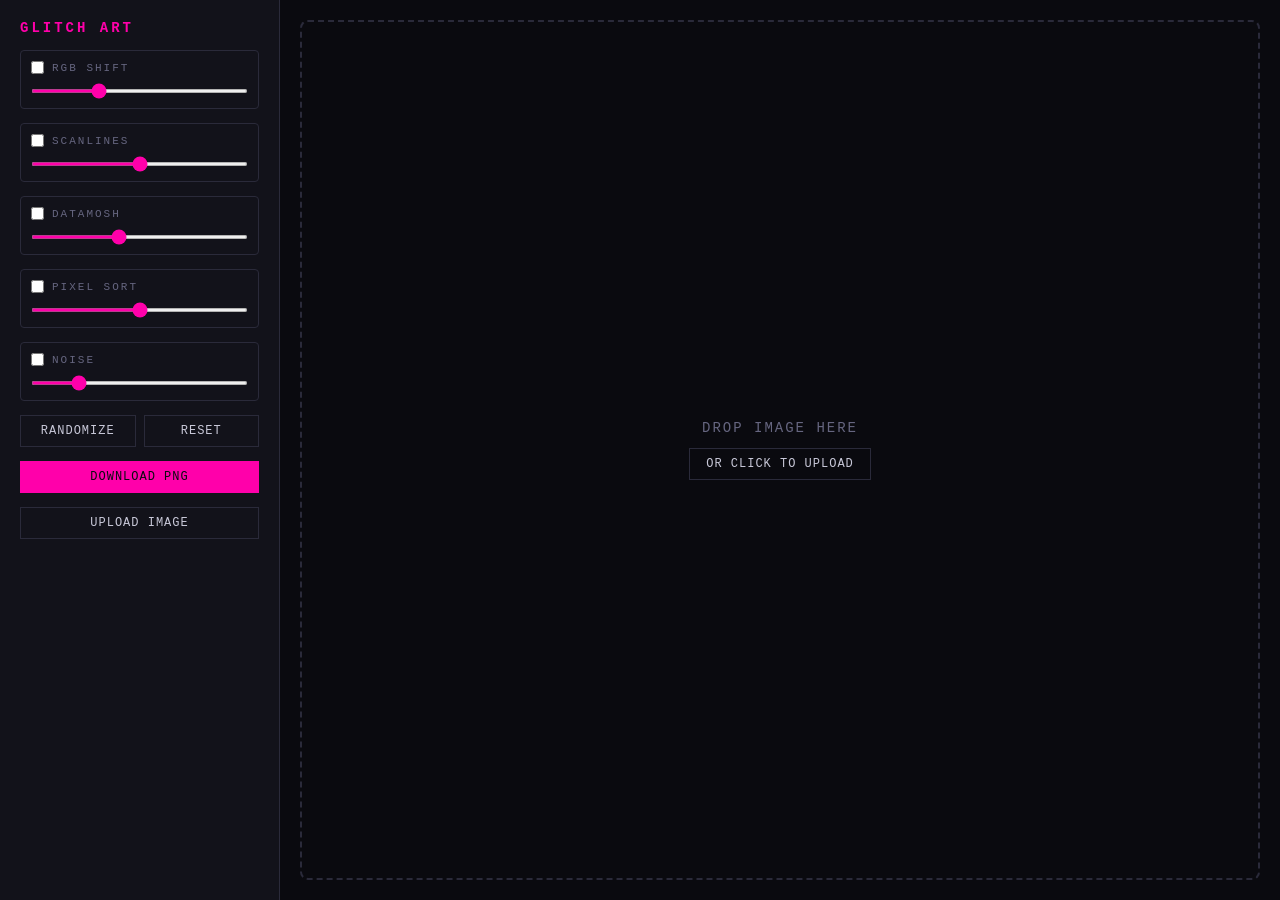
==== glitch/index.html @ 9852516b "Add 4 browser games: Synthwave Typing, Constellations, Emotional Tapestry, Glitch Art" ====
<!DOCTYPE html>
<html lang="en">
<head>
<meta charset="UTF-8">
<meta name="viewport" content="width=device-width, initial-scale=1.0">
<title>Glitch Art Generator</title>
<style>
:root {
  --bg: #0a0a0f;
  --bg2: #12121a;
  --text: #c8c8d8;
  --grey: #666680;
  --border: #2a2a3a;
  --green: #00ff88;
  --cyan: #00e5ff;
  --purple: #aa44ff;
  --red: #ff4444;
  --pink: #ff00aa;
}
* { margin: 0; padding: 0; box-sizing: border-box; }
body { background: var(--bg); color: var(--text); font-family: 'Courier New', monospace; min-height: 100vh; }
#app { display: flex; min-height: 100vh; }
#sidebar {
  width: 280px; background: var(--bg2); border-right: 1px solid var(--border);
  padding: 20px; display: flex; flex-direction: column; gap: 14px; overflow-y: auto;
}
#main {
  flex: 1; display: flex; align-items: center; justify-content: center;
  padding: 20px; position: relative;
}
h1 { font-size: 14px; letter-spacing: 3px; color: var(--pink); }
.effect-group { border: 1px solid var(--border); border-radius: 4px; padding: 10px; }
.effect-group label { font-size: 11px; color: var(--grey); letter-spacing: 2px; text-transform: uppercase; display: flex; align-items: center; gap: 8px; margin-bottom: 6px; }
.effect-group input[type="checkbox"] { accent-color: var(--pink); width: auto; }
.effect-group input[type="range"] {
  width: 100%; accent-color: var(--pink); height: 4px;
}
.btn {
  background: transparent; border: 1px solid var(--border); color: var(--text);
  font-family: 'Courier New', monospace; font-size: 12px; padding: 8px 16px;
  cursor: pointer; letter-spacing: 1px; transition: all 0.2s;
}
.btn:hover { border-color: var(--cyan); color: var(--cyan); }
.btn.primary { background: var(--pink); color: var(--bg); border-color: var(--pink); }
.btn-row { display: flex; gap: 8px; }
.btn-row .btn { flex: 1; }
#drop-zone {
  position: absolute; inset: 0; display: flex; flex-direction: column;
  align-items: center; justify-content: center; z-index: 5;
  border: 2px dashed var(--border); margin: 20px; border-radius: 8px;
  transition: all 0.2s;
}
#drop-zone.dragover { border-color: var(--pink); background: rgba(255,0,170,0.05); }
#drop-zone p { color: var(--grey); letter-spacing: 2px; font-size: 14px; margin-bottom: 12px; }
#drop-zone.hidden { display: none; }
#canvas { max-width: 100%; max-height: 100%; }
#upload-input { display: none; }
</style>
</head>
<body>
<div id="app">
  <div id="sidebar">
    <h1>GLITCH ART</h1>
    <div class="effect-group">
      <label><input type="checkbox" id="fx-rgb"> RGB SHIFT</label>
      <input type="range" id="int-rgb" min="0" max="100" value="30">
    </div>
    <div class="effect-group">
      <label><input type="checkbox" id="fx-scan"> SCANLINES</label>
      <input type="range" id="int-scan" min="0" max="100" value="50">
    </div>
    <div class="effect-group">
      <label><input type="checkbox" id="fx-mosh"> DATAMOSH</label>
      <input type="range" id="int-mosh" min="0" max="100" value="40">
    </div>
    <div class="effect-group">
      <label><input type="checkbox" id="fx-sort"> PIXEL SORT</label>
      <input type="range" id="int-sort" min="0" max="100" value="50">
    </div>
    <div class="effect-group">
      <label><input type="checkbox" id="fx-noise"> NOISE</label>
      <input type="range" id="int-noise" min="0" max="100" value="20">
    </div>
    <div class="btn-row">
      <button class="btn" id="randomize-btn">RANDOMIZE</button>
      <button class="btn" id="reset-btn">RESET</button>
    </div>
    <button class="btn primary" id="download-btn">DOWNLOAD PNG</button>
    <button class="btn" id="upload-btn">UPLOAD IMAGE</button>
    <input type="file" id="upload-input" accept="image/*">
  </div>
  <div id="main">
    <div id="drop-zone">
      <p>DROP IMAGE HERE</p>
      <button class="btn" id="drop-upload-btn">OR CLICK TO UPLOAD</button>
    </div>
    <canvas id="canvas"></canvas>
  </div>
</div>

<script>
const canvas = document.getElementById('canvas');
const ctx = canvas.getContext('2d');
const dropZone = document.getElementById('drop-zone');
const uploadInput = document.getElementById('upload-input');

let originalImage = null;
let imageData = null;

const effects = {
  rgb: { el: 'fx-rgb', int: 'int-rgb' },
  scan: { el: 'fx-scan', int: 'int-scan' },
  mosh: { el: 'fx-mosh', int: 'int-mosh' },
  sort: { el: 'fx-sort', int: 'int-sort' },
  noise: { el: 'fx-noise', int: 'int-noise' }
};

function loadImage(file) {
  const reader = new FileReader();
  reader.onload = (e) => {
    const img = new Image();
    img.onload = () => {
      originalImage = img;
      const maxW = Math.min(window.innerWidth - 320, 800);
      const maxH = window.innerHeight - 40;
      let w = img.width, h = img.height;
      if (w > maxW) { h *= maxW / w; w = maxW; }
      if (h > maxH) { w *= maxH / h; h = maxH; }
      canvas.width = w;
      canvas.height = h;
      ctx.drawImage(img, 0, 0, w, h);
      imageData = ctx.getImageData(0, 0, w, h);
      dropZone.classList.add('hidden');
    };
    img.src = e.target.result;
  };
  reader.readAsDataURL(file);
}

function applyEffects() {
  if (!originalImage) return;
  ctx.drawImage(originalImage, 0, 0, canvas.width, canvas.height);
  const src = ctx.getImageData(0, 0, canvas.width, canvas.height);

  if (document.getElementById('fx-sort').checked) pixelSort(src, parseInt(document.getElementById('int-sort').value));
  if (document.getElementById('fx-mosh').checked) datamosh(src, parseInt(document.getElementById('int-mosh').value));
  if (document.getElementById('fx-noise').checked) addNoise(src, parseInt(document.getElementById('int-noise').value));
  if (document.getElementById('fx-rgb').checked) rgbShift(src, parseInt(document.getElementById('int-rgb').value));
  if (document.getElementById('fx-scan').checked) scanlines(src, parseInt(document.getElementById('int-scan').value));

  ctx.putImageData(src, 0, 0);
}

function rgbShift(imgData, intensity) {
  const d = imgData.data;
  const shift = Math.floor(intensity * 0.5);
  const len = d.length;
  const copy = new Uint8ClampedArray(d);
  for (let i = 0; i < len; i += 4) {
    const x = (i / 4) % imgData.width;
    if (x + shift < imgData.width) {
      d[i] = copy[i + shift * 4];
    }
    if (x - shift >= 0) {
      d[i + 2] = copy[i - shift * 4 + 2];
    }
  }
}

function scanlines(imgData, intensity) {
  const d = imgData.data;
  const gap = Math.max(2, Math.floor(10 - intensity * 0.08));
  const alpha = intensity * 0.01;
  for (let i = 0; i < d.length; i += 4) {
    const y = Math.floor((i / 4) / imgData.width);
    if (y % gap === 0) {
      d[i] = d[i] * (1 - alpha);
      d[i + 1] = d[i + 1] * (1 - alpha);
      d[i + 2] = d[i + 2] * (1 - alpha);
    }
  }
}

function datamosh(imgData, intensity) {
  const d = imgData.data;
  const w = imgData.width, h = imgData.height;
  const blocks = Math.floor(intensity * 0.3) + 1;
  const copy = new Uint8ClampedArray(d);
  for (let b = 0; b < blocks; b++) {
    const bw = Math.floor(Math.random() * 60 + 20);
    const bh = Math.floor(Math.random() * 40 + 10);
    const sx = Math.floor(Math.random() * (w - bw));
    const sy = Math.floor(Math.random() * (h - bh));
    const dx = Math.floor(Math.random() * (w - bw));
    const dy = Math.floor(Math.random() * (h - bh));
    for (let y = 0; y < bh; y++) {
      for (let x = 0; x < bw; x++) {
        const si = ((sy + y) * w + (sx + x)) * 4;
        const di = ((dy + y) * w + (dx + x)) * 4;
        d[di] = copy[si];
        d[di + 1] = copy[si + 1];
        d[di + 2] = copy[si + 2];
      }
    }
  }
}

function pixelSort(imgData, intensity) {
  const d = imgData.data;
  const w = imgData.width, h = imgData.height;
  const threshold = 255 - intensity * 2.55;
  for (let y = 0; y < h; y++) {
    const row = [];
    for (let x = 0; x < w; x++) {
      const i = (y * w + x) * 4;
      const brightness = (d[i] + d[i + 1] + d[i + 2]) / 3;
      row.push({ r: d[i], g: d[i + 1], b: d[i + 2], a: d[i + 3], brightness });
    }
    let start = 0;
    for (let x = 0; x <= w; x++) {
      const b = x < w ? row[x].brightness : 255;
      if (b < threshold || x === w) {
        if (x - start > 1) {
          const segment = row.slice(start, x);
          segment.sort((a, b) => a.brightness - b.brightness);
          for (let j = 0; j < segment.length; j++) {
            const i = (y * w + (start + j)) * 4;
            d[i] = segment[j].r;
            d[i + 1] = segment[j].g;
            d[i + 2] = segment[j].b;
          }
        }
        start = x + 1;
      }
    }
  }
}

function addNoise(imgData, intensity) {
  const d = imgData.data;
  const amount = intensity * 2.55;
  for (let i = 0; i < d.length; i += 4) {
    if (Math.random() < intensity * 0.01) {
      d[i] = Math.min(255, d[i] + (Math.random() - 0.5) * amount);
      d[i + 1] = Math.min(255, d[i + 1] + (Math.random() - 0.5) * amount);
      d[i + 2] = Math.min(255, d[i + 2] + (Math.random() - 0.5) * amount);
    }
  }
}

Object.values(effects).forEach(fx => {
  document.getElementById(fx.el).addEventListener('change', applyEffects);
  document.getElementById(fx.int).addEventListener('input', applyEffects);
});

document.getElementById('randomize-btn').addEventListener('click', () => {
  Object.values(effects).forEach(fx => {
    document.getElementById(fx.el).checked = Math.random() > 0.4;
    document.getElementById(fx.int).value = Math.floor(Math.random() * 80 + 10);
  });
  applyEffects();
});

document.getElementById('reset-btn').addEventListener('click', () => {
  Object.values(effects).forEach(fx => {
    document.getElementById(fx.el).checked = false;
    document.getElementById(fx.int).value = 50;
  });
  applyEffects();
});

document.getElementById('download-btn').addEventListener('click', () => {
  const link = document.createElement('a');
  link.download = 'glitch-art.png';
  link.href = canvas.toDataURL('image/png');
  link.click();
});

document.getElementById('upload-btn').addEventListener('click', () => uploadInput.click());
document.getElementById('drop-upload-btn').addEventListener('click', () => uploadInput.click());
uploadInput.addEventListener('change', (e) => { if (e.target.files[0]) loadImage(e.target.files[0]); });

dropZone.addEventListener('dragover', (e) => { e.preventDefault(); dropZone.classList.add('dragover'); });
dropZone.addEventListener('dragleave', () => dropZone.classList.remove('dragover'));
dropZone.addEventListener('drop', (e) => {
  e.preventDefault();
  dropZone.classList.remove('dragover');
  if (e.dataTransfer.files[0]) loadImage(e.dataTransfer.files[0]);
});
</script>
</body>
</html>
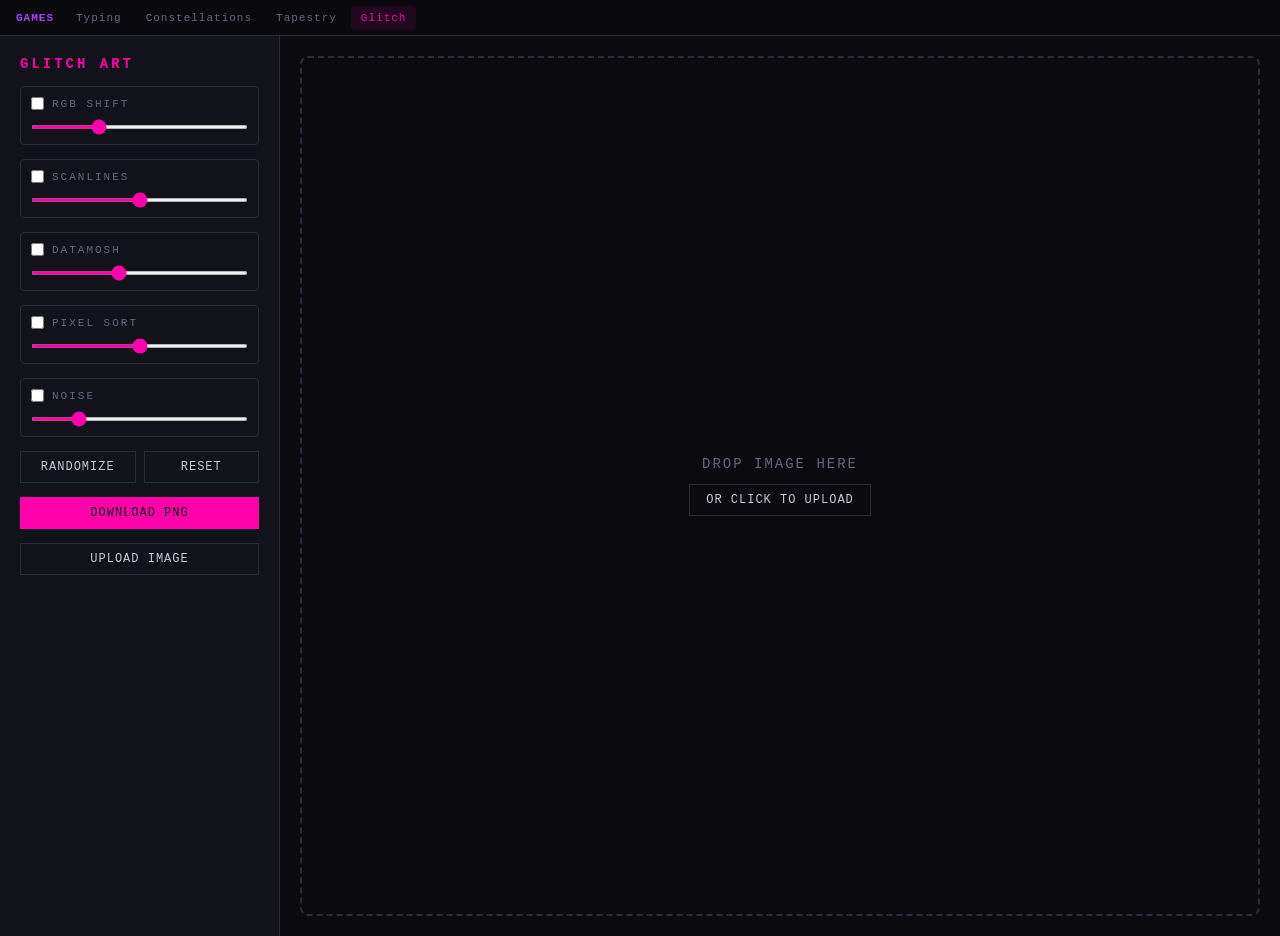
==== commit d71f6af7: "Add navigation bar for switching between games" ====
--- a/glitch/index.html
+++ b/glitch/index.html
@@ -18,7 +18,7 @@
   --pink: #ff00aa;
 }
 * { margin: 0; padding: 0; box-sizing: border-box; }
-body { background: var(--bg); color: var(--text); font-family: 'Courier New', monospace; min-height: 100vh; }
+body { background: var(--bg); color: var(--text); font-family: 'Courier New', monospace; min-height: 100vh; padding-top: 36px; }
 #app { display: flex; min-height: 100vh; }
 #sidebar {
   width: 280px; background: var(--bg2); border-right: 1px solid var(--border);
@@ -55,9 +55,29 @@
 #drop-zone.hidden { display: none; }
 #canvas { max-width: 100%; max-height: 100%; }
 #upload-input { display: none; }
+#nav {
+  position: fixed; top: 0; left: 0; right: 0; height: 36px; z-index: 100;
+  background: rgba(10,10,15,0.92); border-bottom: 1px solid var(--border);
+  display: flex; align-items: center; padding: 0 16px; gap: 4px;
+  font-size: 11px; letter-spacing: 1px;
+}
+#nav a {
+  color: var(--grey); text-decoration: none; padding: 6px 10px;
+  border-radius: 3px; transition: all 0.2s; font-family: 'Courier New', monospace;
+}
+#nav a:hover { color: var(--cyan); background: rgba(0,229,255,0.08); }
+#nav a.active { color: var(--pink); background: rgba(255,0,170,0.1); }
+#nav .label { color: var(--purple); margin-right: 8px; font-weight: bold; }
 </style>
 </head>
 <body>
+<nav id="nav">
+  <span class="label">GAMES</span>
+  <a href="../typing/">Typing</a>
+  <a href="../constellations/">Constellations</a>
+  <a href="../tapestry/">Tapestry</a>
+  <a href="../glitch/" class="active">Glitch</a>
+</nav>
 <div id="app">
   <div id="sidebar">
     <h1>GLITCH ART</h1>
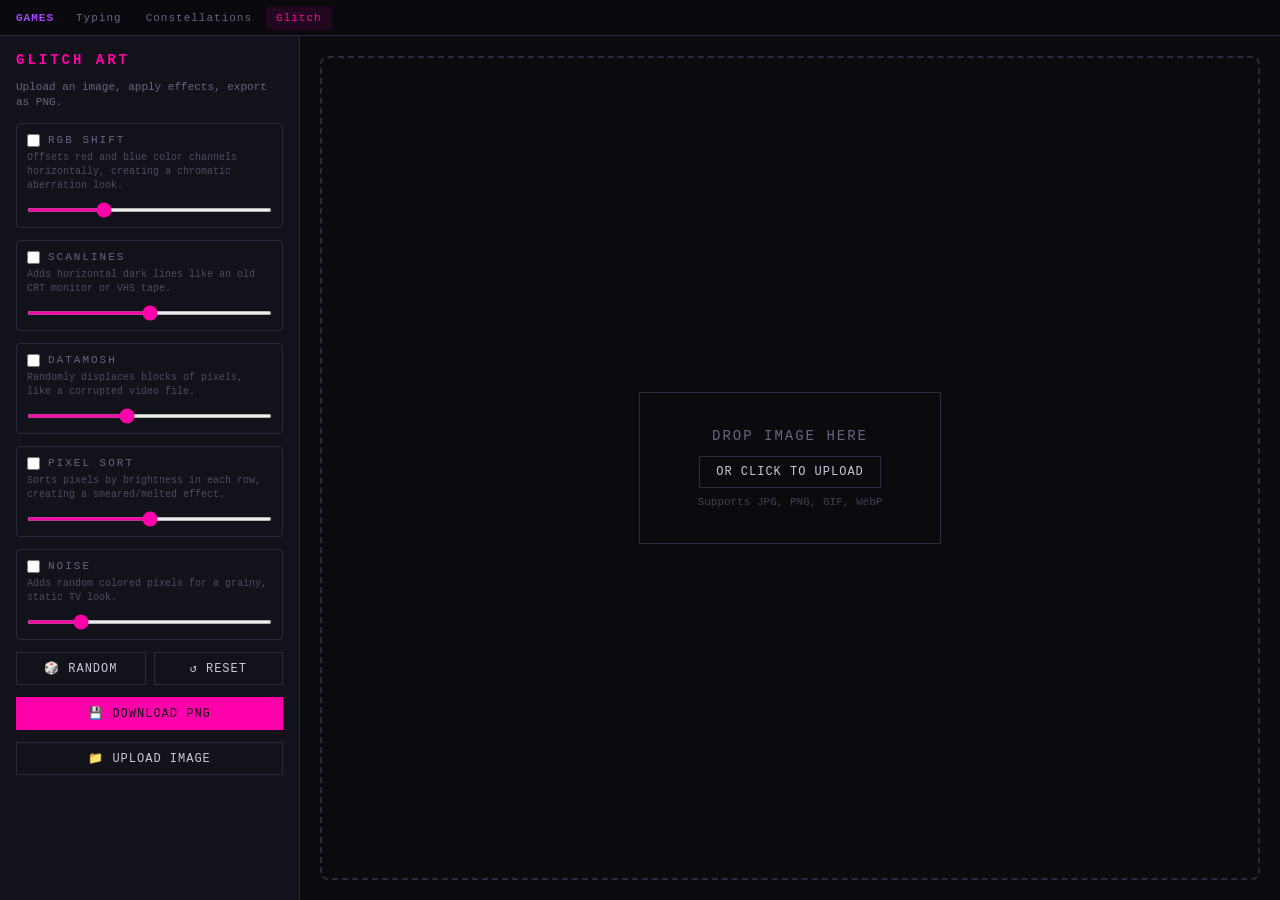
==== commit fbe2fa37: "Fix typing (slower difficulty + sounds), redesign constellations (edu/train modes), fix glitch (desc" ====
--- a/glitch/index.html
+++ b/glitch/index.html
@@ -5,69 +5,34 @@
 <meta name="viewport" content="width=device-width, initial-scale=1.0">
 <title>Glitch Art Generator</title>
 <style>
-:root {
-  --bg: #0a0a0f;
-  --bg2: #12121a;
-  --text: #c8c8d8;
-  --grey: #666680;
-  --border: #2a2a3a;
-  --green: #00ff88;
-  --cyan: #00e5ff;
-  --purple: #aa44ff;
-  --red: #ff4444;
-  --pink: #ff00aa;
-}
-* { margin: 0; padding: 0; box-sizing: border-box; }
-body { background: var(--bg); color: var(--text); font-family: 'Courier New', monospace; min-height: 100vh; padding-top: 36px; }
-#app { display: flex; min-height: 100vh; }
-#sidebar {
-  width: 280px; background: var(--bg2); border-right: 1px solid var(--border);
-  padding: 20px; display: flex; flex-direction: column; gap: 14px; overflow-y: auto;
-}
-#main {
-  flex: 1; display: flex; align-items: center; justify-content: center;
-  padding: 20px; position: relative;
-}
-h1 { font-size: 14px; letter-spacing: 3px; color: var(--pink); }
-.effect-group { border: 1px solid var(--border); border-radius: 4px; padding: 10px; }
-.effect-group label { font-size: 11px; color: var(--grey); letter-spacing: 2px; text-transform: uppercase; display: flex; align-items: center; gap: 8px; margin-bottom: 6px; }
-.effect-group input[type="checkbox"] { accent-color: var(--pink); width: auto; }
-.effect-group input[type="range"] {
-  width: 100%; accent-color: var(--pink); height: 4px;
-}
-.btn {
-  background: transparent; border: 1px solid var(--border); color: var(--text);
-  font-family: 'Courier New', monospace; font-size: 12px; padding: 8px 16px;
-  cursor: pointer; letter-spacing: 1px; transition: all 0.2s;
-}
-.btn:hover { border-color: var(--cyan); color: var(--cyan); }
-.btn.primary { background: var(--pink); color: var(--bg); border-color: var(--pink); }
-.btn-row { display: flex; gap: 8px; }
-.btn-row .btn { flex: 1; }
-#drop-zone {
-  position: absolute; inset: 0; display: flex; flex-direction: column;
-  align-items: center; justify-content: center; z-index: 5;
-  border: 2px dashed var(--border); margin: 20px; border-radius: 8px;
-  transition: all 0.2s;
-}
-#drop-zone.dragover { border-color: var(--pink); background: rgba(255,0,170,0.05); }
-#drop-zone p { color: var(--grey); letter-spacing: 2px; font-size: 14px; margin-bottom: 12px; }
-#drop-zone.hidden { display: none; }
-#canvas { max-width: 100%; max-height: 100%; }
-#upload-input { display: none; }
-#nav {
-  position: fixed; top: 0; left: 0; right: 0; height: 36px; z-index: 100;
-  background: rgba(10,10,15,0.92); border-bottom: 1px solid var(--border);
-  display: flex; align-items: center; padding: 0 16px; gap: 4px;
-  font-size: 11px; letter-spacing: 1px;
-}
-#nav a {
-  color: var(--grey); text-decoration: none; padding: 6px 10px;
-  border-radius: 3px; transition: all 0.2s; font-family: 'Courier New', monospace;
-}
-#nav a:hover { color: var(--cyan); background: rgba(0,229,255,0.08); }
-#nav a.active { color: var(--pink); background: rgba(255,0,170,0.1); }
-#nav .label { color: var(--purple); margin-right: 8px; font-weight: bold; }
+:root{--bg:#0a0a0f;--bg2:#12121a;--text:#c8c8d8;--grey:#666680;--border:#2a2a3a;--green:#00ff88;--cyan:#00e5ff;--purple:#aa44ff;--red:#ff4444;--pink:#ff00aa}
+*{margin:0;padding:0;box-sizing:border-box}
+body{background:var(--bg);color:var(--text);font-family:'Courier New',monospace;min-height:100vh;padding-top:36px}
+#nav{position:fixed;top:0;left:0;right:0;height:36px;z-index:100;background:rgba(10,10,15,0.92);border-bottom:1px solid var(--border);display:flex;align-items:center;padding:0 16px;gap:4px;font-size:11px;letter-spacing:1px}
+#nav a{color:var(--grey);text-decoration:none;padding:6px 10px;border-radius:3px;transition:all 0.2s;font-family:'Courier New',monospace}
+#nav a:hover{color:var(--cyan);background:rgba(0,229,255,0.08)}
+#nav a.active{color:var(--pink);background:rgba(255,0,170,0.1)}
+#nav .label{color:var(--purple);margin-right:8px;font-weight:bold}
+#app{display:flex;min-height:calc(100vh - 36px)}
+#sidebar{width:300px;background:var(--bg2);border-right:1px solid var(--border);padding:16px;display:flex;flex-direction:column;gap:12px;overflow-y:auto}
+#main{flex:1;display:flex;align-items:center;justify-content:center;padding:20px;position:relative}
+h1{font-size:14px;letter-spacing:3px;color:var(--pink)}
+.effect-group{border:1px solid var(--border);border-radius:4px;padding:10px}
+.effect-label{font-size:11px;color:var(--grey);letter-spacing:2px;text-transform:uppercase;display:flex;align-items:center;gap:8px;margin-bottom:4px}
+.effect-label input[type="checkbox"]{accent-color:var(--pink);width:auto}
+.effect-desc{font-size:10px;color:var(--grey);margin-bottom:6px;line-height:1.4;opacity:0.7}
+.effect-group input[type="range"]{width:100%;accent-color:var(--pink);height:4px}
+.btn{background:transparent;border:1px solid var(--border);color:var(--text);font-family:'Courier New',monospace;font-size:12px;padding:8px 16px;cursor:pointer;letter-spacing:1px;transition:all 0.2s}
+.btn:hover{border-color:var(--cyan);color:var(--cyan)}
+.btn.primary{background:var(--pink);color:var(--bg);border-color:var(--pink)}
+.btn-row{display:flex;gap:8px}.btn-row .btn{flex:1}
+#drop-zone{position:absolute;inset:0;display:flex;flex-direction:column;align-items:center;justify-content:center;z-index:5;border:2px dashed var(--border);margin:20px;border-radius:8px;transition:all 0.2s}
+#drop-zone.dragover{border-color:var(--pink);background:rgba(255,0,170,0.05)}
+#drop-zone p{color:var(--grey);letter-spacing:2px;font-size:14px;margin-bottom:12px}
+#drop-zone .hint{font-size:11px;color:var(--grey);opacity:0.6;margin-top:8px}
+#drop-zone.hidden{display:none}
+#canvas{max-width:100%;max-height:100%;border:1px solid var(--border)}
+#upload-input{display:none}
 </style>
 </head>
 <body>
@@ -75,238 +40,87 @@
   <span class="label">GAMES</span>
   <a href="../typing/">Typing</a>
   <a href="../constellations/">Constellations</a>
-  <a href="../tapestry/">Tapestry</a>
   <a href="../glitch/" class="active">Glitch</a>
 </nav>
 <div id="app">
   <div id="sidebar">
     <h1>GLITCH ART</h1>
+    <p style="font-size:11px;color:var(--grey);line-height:1.4">Upload an image, apply effects, export as PNG.</p>
     <div class="effect-group">
-      <label><input type="checkbox" id="fx-rgb"> RGB SHIFT</label>
+      <div class="effect-label"><input type="checkbox" id="fx-rgb"> RGB SHIFT</div>
+      <div class="effect-desc">Offsets red and blue color channels horizontally, creating a chromatic aberration look.</div>
       <input type="range" id="int-rgb" min="0" max="100" value="30">
     </div>
     <div class="effect-group">
-      <label><input type="checkbox" id="fx-scan"> SCANLINES</label>
+      <div class="effect-label"><input type="checkbox" id="fx-scan"> SCANLINES</div>
+      <div class="effect-desc">Adds horizontal dark lines like an old CRT monitor or VHS tape.</div>
       <input type="range" id="int-scan" min="0" max="100" value="50">
     </div>
     <div class="effect-group">
-      <label><input type="checkbox" id="fx-mosh"> DATAMOSH</label>
+      <div class="effect-label"><input type="checkbox" id="fx-mosh"> DATAMOSH</div>
+      <div class="effect-desc">Randomly displaces blocks of pixels, like a corrupted video file.</div>
       <input type="range" id="int-mosh" min="0" max="100" value="40">
     </div>
     <div class="effect-group">
-      <label><input type="checkbox" id="fx-sort"> PIXEL SORT</label>
+      <div class="effect-label"><input type="checkbox" id="fx-sort"> PIXEL SORT</div>
+      <div class="effect-desc">Sorts pixels by brightness in each row, creating a smeared/melted effect.</div>
       <input type="range" id="int-sort" min="0" max="100" value="50">
     </div>
     <div class="effect-group">
-      <label><input type="checkbox" id="fx-noise"> NOISE</label>
+      <div class="effect-label"><input type="checkbox" id="fx-noise"> NOISE</div>
+      <div class="effect-desc">Adds random colored pixels for a grainy, static TV look.</div>
       <input type="range" id="int-noise" min="0" max="100" value="20">
     </div>
     <div class="btn-row">
-      <button class="btn" id="randomize-btn">RANDOMIZE</button>
-      <button class="btn" id="reset-btn">RESET</button>
+      <button class="btn" id="randomize-btn">🎲 RANDOM</button>
+      <button class="btn" id="reset-btn">↺ RESET</button>
     </div>
-    <button class="btn primary" id="download-btn">DOWNLOAD PNG</button>
-    <button class="btn" id="upload-btn">UPLOAD IMAGE</button>
+    <button class="btn primary" id="download-btn">💾 DOWNLOAD PNG</button>
+    <button class="btn" id="upload-btn">📁 UPLOAD IMAGE</button>
     <input type="file" id="upload-input" accept="image/*">
   </div>
   <div id="main">
     <div id="drop-zone">
       <p>DROP IMAGE HERE</p>
       <button class="btn" id="drop-upload-btn">OR CLICK TO UPLOAD</button>
+      <div class="hint">Supports JPG, PNG, GIF, WebP</div>
     </div>
     <canvas id="canvas"></canvas>
   </div>
 </div>
+<script>
+const canvas=document.getElementById('canvas'),ctx=canvas.getContext('2d'),dropZone=document.getElementById('drop-zone'),uploadInput=document.getElementById('upload-input');
+let originalImage=null;
 
-<script>
-const canvas = document.getElementById('canvas');
-const ctx = canvas.getContext('2d');
-const dropZone = document.getElementById('drop-zone');
-const uploadInput = document.getElementById('upload-input');
+const effects={rgb:{el:'fx-rgb',int:'int-rgb'},scan:{el:'fx-scan',int:'int-scan'},mosh:{el:'fx-mosh',int:'int-mosh'},sort:{el:'fx-sort',int:'int-sort'},noise:{el:'fx-noise',int:'int-noise'}};
 
-let originalImage = null;
-let imageData = null;
+function loadImage(file){const reader=new FileReader();reader.onload=(e)=>{const img=new Image();img.onload=()=>{originalImage=img;const maxW=Math.min(window.innerWidth-340,800),maxH=window.innerHeight-80;let w=img.width,h=img.height;if(w>maxW){h*=maxW/w;w=maxW}if(h>maxH){w*=maxH/h;h=maxH}canvas.width=w;canvas.height=h;ctx.drawImage(img,0,0,w,h);dropZone.classList.add('hidden')};img.src=e.target.result};reader.readAsDataURL(file)}
 
-const effects = {
-  rgb: { el: 'fx-rgb', int: 'int-rgb' },
-  scan: { el: 'fx-scan', int: 'int-scan' },
-  mosh: { el: 'fx-mosh', int: 'int-mosh' },
-  sort: { el: 'fx-sort', int: 'int-sort' },
-  noise: { el: 'fx-noise', int: 'int-noise' }
-};
+function applyEffects(){if(!originalImage)return;ctx.drawImage(originalImage,0,0,canvas.width,canvas.height);const src=ctx.getImageData(0,0,canvas.width,canvas.height);
+  if(document.getElementById('fx-sort').checked)pixelSort(src,parseInt(document.getElementById('int-sort').value));
+  if(document.getElementById('fx-mosh').checked)datamosh(src,parseInt(document.getElementById('int-mosh').value));
+  if(document.getElementById('fx-noise').checked)addNoise(src,parseInt(document.getElementById('int-noise').value));
+  if(document.getElementById('fx-rgb').checked)rgbShift(src,parseInt(document.getElementById('int-rgb').value));
+  if(document.getElementById('fx-scan').checked)scanlines(src,parseInt(document.getElementById('int-scan').value));
+  ctx.putImageData(src,0,0)}
 
-function loadImage(file) {
-  const reader = new FileReader();
-  reader.onload = (e) => {
-    const img = new Image();
-    img.onload = () => {
-      originalImage = img;
-      const maxW = Math.min(window.innerWidth - 320, 800);
-      const maxH = window.innerHeight - 40;
-      let w = img.width, h = img.height;
-      if (w > maxW) { h *= maxW / w; w = maxW; }
-      if (h > maxH) { w *= maxH / h; h = maxH; }
-      canvas.width = w;
-      canvas.height = h;
-      ctx.drawImage(img, 0, 0, w, h);
-      imageData = ctx.getImageData(0, 0, w, h);
-      dropZone.classList.add('hidden');
-    };
-    img.src = e.target.result;
-  };
-  reader.readAsDataURL(file);
-}
+function rgbShift(imgData,intensity){const d=imgData.data,shift=Math.floor(intensity*0.5),copy=new Uint8ClampedArray(d);for(let i=0;i<d.length;i+=4){const x=(i/4)%imgData.width;if(x+shift<imgData.width)d[i]=copy[i+shift*4];if(x-shift>=0)d[i+2]=copy[i-shift*4+2]}}
+function scanlines(imgData,intensity){const d=imgData.data,gap=Math.max(2,Math.floor(10-intensity*0.08)),alpha=intensity*0.01;for(let i=0;i<d.length;i+=4){const y=Math.floor((i/4)/imgData.width);if(y%gap===0){d[i]*=(1-alpha);d[i+1]*=(1-alpha);d[i+2]*=(1-alpha)}}}
+function datamosh(imgData,intensity){const d=imgData.data,w=imgData.width,h=imgData.height,blocks=Math.floor(intensity*0.3)+1,copy=new Uint8ClampedArray(d);for(let b=0;b<blocks;b++){const bw=Math.floor(Math.random()*60+20),bh=Math.floor(Math.random()*40+10),sx=Math.floor(Math.random()*(w-bw)),sy=Math.floor(Math.random()*(h-bh)),dx=Math.floor(Math.random()*(w-bw)),dy=Math.floor(Math.random()*(h-bh));for(let y=0;y<bh;y++)for(let x=0;x<bw;x++){const si=((sy+y)*w+(sx+x))*4,di=((dy+y)*w+(dx+x))*4;d[di]=copy[si];d[di+1]=copy[si+1];d[di+2]=copy[si+2]}}}
+function pixelSort(imgData,intensity){const d=imgData.data,w=imgData.width,h=imgData.height,threshold=255-intensity*2.55;for(let y=0;y<h;y++){const row=[];for(let x=0;x<w;x++){const i=(y*w+x)*4;row.push({r:d[i],g:d[i+1],b:d[i+2],a:d[i+3],brightness:(d[i]+d[i+1]+d[i+2])/3})}let start=0;for(let x=0;x<=w;x++){const b=x<w?row[x].brightness:255;if(b<threshold||x===w){if(x-start>1){const seg=row.slice(start,x);seg.sort((a,b)=>a.brightness-b.brightness);for(let j=0;j<seg.length;j++){const i=(y*w+(start+j))*4;d[i]=seg[j].r;d[i+1]=seg[j].g;d[i+2]=seg[j].b}}start=x+1}}}
+function addNoise(imgData,intensity){const d=imgData.data,amount=intensity*2.55;for(let i=0;i<d.length;i+=4){if(Math.random()<intensity*0.01){d[i]=Math.min(255,d[i]+(Math.random()-0.5)*amount);d[i+1]=Math.min(255,d[i+1]+(Math.random()-0.5)*amount);d[i+2]=Math.min(255,d[i+2]+(Math.random()-0.5)*amount)}}}
 
-function applyEffects() {
-  if (!originalImage) return;
-  ctx.drawImage(originalImage, 0, 0, canvas.width, canvas.height);
-  const src = ctx.getImageData(0, 0, canvas.width, canvas.height);
+Object.values(effects).forEach(fx=>{document.getElementById(fx.el).addEventListener('change',applyEffects);document.getElementById(fx.int).addEventListener('input',applyEffects)});
 
-  if (document.getElementById('fx-sort').checked) pixelSort(src, parseInt(document.getElementById('int-sort').value));
-  if (document.getElementById('fx-mosh').checked) datamosh(src, parseInt(document.getElementById('int-mosh').value));
-  if (document.getElementById('fx-noise').checked) addNoise(src, parseInt(document.getElementById('int-noise').value));
-  if (document.getElementById('fx-rgb').checked) rgbShift(src, parseInt(document.getElementById('int-rgb').value));
-  if (document.getElementById('fx-scan').checked) scanlines(src, parseInt(document.getElementById('int-scan').value));
-
-  ctx.putImageData(src, 0, 0);
-}
-
-function rgbShift(imgData, intensity) {
-  const d = imgData.data;
-  const shift = Math.floor(intensity * 0.5);
-  const len = d.length;
-  const copy = new Uint8ClampedArray(d);
-  for (let i = 0; i < len; i += 4) {
-    const x = (i / 4) % imgData.width;
-    if (x + shift < imgData.width) {
-      d[i] = copy[i + shift * 4];
-    }
-    if (x - shift >= 0) {
-      d[i + 2] = copy[i - shift * 4 + 2];
-    }
-  }
-}
-
-function scanlines(imgData, intensity) {
-  const d = imgData.data;
-  const gap = Math.max(2, Math.floor(10 - intensity * 0.08));
-  const alpha = intensity * 0.01;
-  for (let i = 0; i < d.length; i += 4) {
-    const y = Math.floor((i / 4) / imgData.width);
-    if (y % gap === 0) {
-      d[i] = d[i] * (1 - alpha);
-      d[i + 1] = d[i + 1] * (1 - alpha);
-      d[i + 2] = d[i + 2] * (1 - alpha);
-    }
-  }
-}
-
-function datamosh(imgData, intensity) {
-  const d = imgData.data;
-  const w = imgData.width, h = imgData.height;
-  const blocks = Math.floor(intensity * 0.3) + 1;
-  const copy = new Uint8ClampedArray(d);
-  for (let b = 0; b < blocks; b++) {
-    const bw = Math.floor(Math.random() * 60 + 20);
-    const bh = Math.floor(Math.random() * 40 + 10);
-    const sx = Math.floor(Math.random() * (w - bw));
-    const sy = Math.floor(Math.random() * (h - bh));
-    const dx = Math.floor(Math.random() * (w - bw));
-    const dy = Math.floor(Math.random() * (h - bh));
-    for (let y = 0; y < bh; y++) {
-      for (let x = 0; x < bw; x++) {
-        const si = ((sy + y) * w + (sx + x)) * 4;
-        const di = ((dy + y) * w + (dx + x)) * 4;
-        d[di] = copy[si];
-        d[di + 1] = copy[si + 1];
-        d[di + 2] = copy[si + 2];
-      }
-    }
-  }
-}
-
-function pixelSort(imgData, intensity) {
-  const d = imgData.data;
-  const w = imgData.width, h = imgData.height;
-  const threshold = 255 - intensity * 2.55;
-  for (let y = 0; y < h; y++) {
-    const row = [];
-    for (let x = 0; x < w; x++) {
-      const i = (y * w + x) * 4;
-      const brightness = (d[i] + d[i + 1] + d[i + 2]) / 3;
-      row.push({ r: d[i], g: d[i + 1], b: d[i + 2], a: d[i + 3], brightness });
-    }
-    let start = 0;
-    for (let x = 0; x <= w; x++) {
-      const b = x < w ? row[x].brightness : 255;
-      if (b < threshold || x === w) {
-        if (x - start > 1) {
-          const segment = row.slice(start, x);
-          segment.sort((a, b) => a.brightness - b.brightness);
-          for (let j = 0; j < segment.length; j++) {
-            const i = (y * w + (start + j)) * 4;
-            d[i] = segment[j].r;
-            d[i + 1] = segment[j].g;
-            d[i + 2] = segment[j].b;
-          }
-        }
-        start = x + 1;
-      }
-    }
-  }
-}
-
-function addNoise(imgData, intensity) {
-  const d = imgData.data;
-  const amount = intensity * 2.55;
-  for (let i = 0; i < d.length; i += 4) {
-    if (Math.random() < intensity * 0.01) {
-      d[i] = Math.min(255, d[i] + (Math.random() - 0.5) * amount);
-      d[i + 1] = Math.min(255, d[i + 1] + (Math.random() - 0.5) * amount);
-      d[i + 2] = Math.min(255, d[i + 2] + (Math.random() - 0.5) * amount);
-    }
-  }
-}
-
-Object.values(effects).forEach(fx => {
-  document.getElementById(fx.el).addEventListener('change', applyEffects);
-  document.getElementById(fx.int).addEventListener('input', applyEffects);
-});
-
-document.getElementById('randomize-btn').addEventListener('click', () => {
-  Object.values(effects).forEach(fx => {
-    document.getElementById(fx.el).checked = Math.random() > 0.4;
-    document.getElementById(fx.int).value = Math.floor(Math.random() * 80 + 10);
-  });
-  applyEffects();
-});
-
-document.getElementById('reset-btn').addEventListener('click', () => {
-  Object.values(effects).forEach(fx => {
-    document.getElementById(fx.el).checked = false;
-    document.getElementById(fx.int).value = 50;
-  });
-  applyEffects();
-});
-
-document.getElementById('download-btn').addEventListener('click', () => {
-  const link = document.createElement('a');
-  link.download = 'glitch-art.png';
-  link.href = canvas.toDataURL('image/png');
-  link.click();
-});
-
-document.getElementById('upload-btn').addEventListener('click', () => uploadInput.click());
-document.getElementById('drop-upload-btn').addEventListener('click', () => uploadInput.click());
-uploadInput.addEventListener('change', (e) => { if (e.target.files[0]) loadImage(e.target.files[0]); });
-
-dropZone.addEventListener('dragover', (e) => { e.preventDefault(); dropZone.classList.add('dragover'); });
-dropZone.addEventListener('dragleave', () => dropZone.classList.remove('dragover'));
-dropZone.addEventListener('drop', (e) => {
-  e.preventDefault();
-  dropZone.classList.remove('dragover');
-  if (e.dataTransfer.files[0]) loadImage(e.dataTransfer.files[0]);
-});
+document.getElementById('randomize-btn').addEventListener('click',()=>{Object.values(effects).forEach(fx=>{document.getElementById(fx.el).checked=Math.random()>0.4;document.getElementById(fx.int).value=Math.floor(Math.random()*80+10)});applyEffects()});
+document.getElementById('reset-btn').addEventListener('click',()=>{Object.values(effects).forEach(fx=>{document.getElementById(fx.el).checked=false;document.getElementById(fx.int).value=50});applyEffects()});
+document.getElementById('download-btn').addEventListener('click',()=>{const link=document.createElement('a');link.download='glitch-art.png';link.href=canvas.toDataURL('image/png');link.click()});
+document.getElementById('upload-btn').addEventListener('click',()=>uploadInput.click());
+document.getElementById('drop-upload-btn').addEventListener('click',()=>uploadInput.click());
+uploadInput.addEventListener('change',(e)=>{if(e.target.files[0])loadImage(e.target.files[0])});
+dropZone.addEventListener('dragover',(e)=>{e.preventDefault();dropZone.classList.add('dragover')});
+dropZone.addEventListener('dragleave',()=>dropZone.classList.remove('dragover'));
+dropZone.addEventListener('drop',(e)=>{e.preventDefault();dropZone.classList.remove('dragover');if(e.dataTransfer.files[0])loadImage(e.dataTransfer.files[0])});
 </script>
 </body>
 </html>
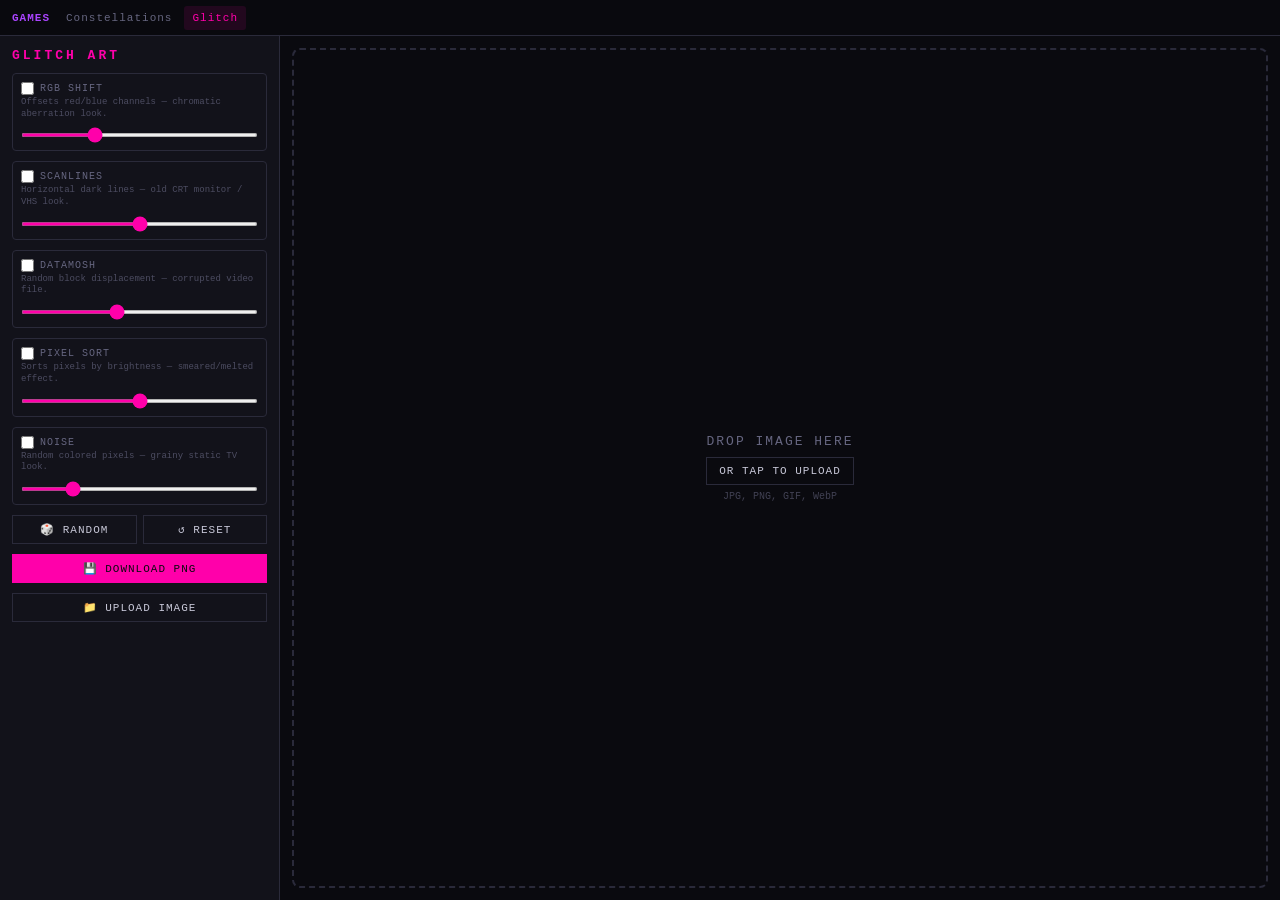
==== commit 0c8d3f83: "Rewrite constellations with overlays, descriptions, and training mode; fix glitch upload; mobile-opt" ====
--- a/glitch/index.html
+++ b/glitch/index.html
@@ -2,88 +2,92 @@
 <html lang="en">
 <head>
 <meta charset="UTF-8">
-<meta name="viewport" content="width=device-width, initial-scale=1.0">
+<meta name="viewport" content="width=device-width, initial-scale=1.0, user-scalable=no">
 <title>Glitch Art Generator</title>
 <style>
 :root{--bg:#0a0a0f;--bg2:#12121a;--text:#c8c8d8;--grey:#666680;--border:#2a2a3a;--green:#00ff88;--cyan:#00e5ff;--purple:#aa44ff;--red:#ff4444;--pink:#ff00aa}
 *{margin:0;padding:0;box-sizing:border-box}
-body{background:var(--bg);color:var(--text);font-family:'Courier New',monospace;min-height:100vh;padding-top:36px}
-#nav{position:fixed;top:0;left:0;right:0;height:36px;z-index:100;background:rgba(10,10,15,0.92);border-bottom:1px solid var(--border);display:flex;align-items:center;padding:0 16px;gap:4px;font-size:11px;letter-spacing:1px}
-#nav a{color:var(--grey);text-decoration:none;padding:6px 10px;border-radius:3px;transition:all 0.2s;font-family:'Courier New',monospace}
-#nav a:hover{color:var(--cyan);background:rgba(0,229,255,0.08)}
+body{background:var(--bg);color:var(--text);font-family:'Courier New',monospace;min-height:100dvh;padding-top:36px}
+#nav{position:fixed;top:0;left:0;right:0;height:36px;z-index:100;background:rgba(10,10,15,0.92);border-bottom:1px solid var(--border);display:flex;align-items:center;padding:0 12px;gap:4px;font-size:11px;letter-spacing:1px}
+#nav a{color:var(--grey);text-decoration:none;padding:6px 8px;border-radius:3px;transition:all 0.2s;font-family:'Courier New',monospace}
+#nav a:hover,#nav a:active{color:var(--cyan);background:rgba(0,229,255,0.08)}
 #nav a.active{color:var(--pink);background:rgba(255,0,170,0.1)}
-#nav .label{color:var(--purple);margin-right:8px;font-weight:bold}
-#app{display:flex;min-height:calc(100vh - 36px)}
-#sidebar{width:300px;background:var(--bg2);border-right:1px solid var(--border);padding:16px;display:flex;flex-direction:column;gap:12px;overflow-y:auto}
-#main{flex:1;display:flex;align-items:center;justify-content:center;padding:20px;position:relative}
-h1{font-size:14px;letter-spacing:3px;color:var(--pink)}
-.effect-group{border:1px solid var(--border);border-radius:4px;padding:10px}
-.effect-label{font-size:11px;color:var(--grey);letter-spacing:2px;text-transform:uppercase;display:flex;align-items:center;gap:8px;margin-bottom:4px}
+#nav .label{color:var(--purple);margin-right:4px;font-weight:bold}
+#app{display:flex;flex-direction:column;min-height:calc(100dvh - 36px)}
+#sidebar{background:var(--bg2);border-bottom:1px solid var(--border);padding:12px;display:flex;flex-direction:column;gap:10px;overflow-y:auto;max-height:45dvh}
+#main{flex:1;display:flex;align-items:center;justify-content:center;padding:12px;position:relative;min-height:200px}
+h1{font-size:13px;letter-spacing:3px;color:var(--pink)}
+.effect-group{border:1px solid var(--border);border-radius:4px;padding:8px}
+.effect-label{font-size:10px;color:var(--grey);letter-spacing:1px;text-transform:uppercase;display:flex;align-items:center;gap:6px;margin-bottom:2px}
 .effect-label input[type="checkbox"]{accent-color:var(--pink);width:auto}
-.effect-desc{font-size:10px;color:var(--grey);margin-bottom:6px;line-height:1.4;opacity:0.7}
+.effect-desc{font-size:9px;color:var(--grey);margin-bottom:4px;line-height:1.3;opacity:0.7}
 .effect-group input[type="range"]{width:100%;accent-color:var(--pink);height:4px}
-.btn{background:transparent;border:1px solid var(--border);color:var(--text);font-family:'Courier New',monospace;font-size:12px;padding:8px 16px;cursor:pointer;letter-spacing:1px;transition:all 0.2s}
-.btn:hover{border-color:var(--cyan);color:var(--cyan)}
+.btn{background:transparent;border:1px solid var(--border);color:var(--text);font-family:'Courier New',monospace;font-size:11px;padding:7px 12px;cursor:pointer;letter-spacing:1px;transition:all 0.2s}
+.btn:hover,.btn:active{border-color:var(--cyan);color:var(--cyan)}
 .btn.primary{background:var(--pink);color:var(--bg);border-color:var(--pink)}
-.btn-row{display:flex;gap:8px}.btn-row .btn{flex:1}
-#drop-zone{position:absolute;inset:0;display:flex;flex-direction:column;align-items:center;justify-content:center;z-index:5;border:2px dashed var(--border);margin:20px;border-radius:8px;transition:all 0.2s}
+.btn-row{display:flex;gap:6px}.btn-row .btn{flex:1}
+#drop-zone{position:absolute;inset:0;display:flex;flex-direction:column;align-items:center;justify-content:center;z-index:5;border:2px dashed var(--border);margin:12px;border-radius:8px;transition:all 0.2s}
 #drop-zone.dragover{border-color:var(--pink);background:rgba(255,0,170,0.05)}
-#drop-zone p{color:var(--grey);letter-spacing:2px;font-size:14px;margin-bottom:12px}
-#drop-zone .hint{font-size:11px;color:var(--grey);opacity:0.6;margin-top:8px}
+#drop-zone p{color:var(--grey);letter-spacing:2px;font-size:13px;margin-bottom:8px}
+#drop-zone .hint{font-size:10px;color:var(--grey);opacity:0.6;margin-top:6px}
 #drop-zone.hidden{display:none}
-#canvas{max-width:100%;max-height:100%;border:1px solid var(--border)}
+#canvas{max-width:100%;max-height:100%;border:1px solid var(--border);display:none}
+#canvas.visible{display:block}
 #upload-input{display:none}
+@media(min-width:769px){
+  #app{flex-direction:row;min-height:calc(100dvh - 36px)}
+  #sidebar{width:280px;border-bottom:none;border-right:1px solid var(--border);max-height:none}
+  #main{min-height:auto}
+}
 </style>
 </head>
 <body>
 <nav id="nav">
   <span class="label">GAMES</span>
-  <a href="../typing/">Typing</a>
   <a href="../constellations/">Constellations</a>
   <a href="../glitch/" class="active">Glitch</a>
 </nav>
 <div id="app">
   <div id="sidebar">
     <h1>GLITCH ART</h1>
-    <p style="font-size:11px;color:var(--grey);line-height:1.4">Upload an image, apply effects, export as PNG.</p>
     <div class="effect-group">
       <div class="effect-label"><input type="checkbox" id="fx-rgb"> RGB SHIFT</div>
-      <div class="effect-desc">Offsets red and blue color channels horizontally, creating a chromatic aberration look.</div>
+      <div class="effect-desc">Offsets red/blue channels — chromatic aberration look.</div>
       <input type="range" id="int-rgb" min="0" max="100" value="30">
     </div>
     <div class="effect-group">
       <div class="effect-label"><input type="checkbox" id="fx-scan"> SCANLINES</div>
-      <div class="effect-desc">Adds horizontal dark lines like an old CRT monitor or VHS tape.</div>
+      <div class="effect-desc">Horizontal dark lines — old CRT monitor / VHS look.</div>
       <input type="range" id="int-scan" min="0" max="100" value="50">
     </div>
     <div class="effect-group">
       <div class="effect-label"><input type="checkbox" id="fx-mosh"> DATAMOSH</div>
-      <div class="effect-desc">Randomly displaces blocks of pixels, like a corrupted video file.</div>
+      <div class="effect-desc">Random block displacement — corrupted video file.</div>
       <input type="range" id="int-mosh" min="0" max="100" value="40">
     </div>
     <div class="effect-group">
       <div class="effect-label"><input type="checkbox" id="fx-sort"> PIXEL SORT</div>
-      <div class="effect-desc">Sorts pixels by brightness in each row, creating a smeared/melted effect.</div>
+      <div class="effect-desc">Sorts pixels by brightness — smeared/melted effect.</div>
       <input type="range" id="int-sort" min="0" max="100" value="50">
     </div>
     <div class="effect-group">
       <div class="effect-label"><input type="checkbox" id="fx-noise"> NOISE</div>
-      <div class="effect-desc">Adds random colored pixels for a grainy, static TV look.</div>
+      <div class="effect-desc">Random colored pixels — grainy static TV look.</div>
       <input type="range" id="int-noise" min="0" max="100" value="20">
     </div>
     <div class="btn-row">
       <button class="btn" id="randomize-btn">🎲 RANDOM</button>
       <button class="btn" id="reset-btn">↺ RESET</button>
     </div>
-    <button class="btn primary" id="download-btn">💾 DOWNLOAD PNG</button>
-    <button class="btn" id="upload-btn">📁 UPLOAD IMAGE</button>
+    <button class="btn primary" id="download-btn" style="width:100%">💾 DOWNLOAD PNG</button>
+    <button class="btn" id="upload-btn" style="width:100%">📁 UPLOAD IMAGE</button>
     <input type="file" id="upload-input" accept="image/*">
   </div>
   <div id="main">
     <div id="drop-zone">
       <p>DROP IMAGE HERE</p>
-      <button class="btn" id="drop-upload-btn">OR CLICK TO UPLOAD</button>
-      <div class="hint">Supports JPG, PNG, GIF, WebP</div>
+      <button class="btn" id="drop-upload-btn">OR TAP TO UPLOAD</button>
+      <div class="hint">JPG, PNG, GIF, WebP</div>
     </div>
     <canvas id="canvas"></canvas>
   </div>
@@ -94,33 +98,65 @@
 
 const effects={rgb:{el:'fx-rgb',int:'int-rgb'},scan:{el:'fx-scan',int:'int-scan'},mosh:{el:'fx-mosh',int:'int-mosh'},sort:{el:'fx-sort',int:'int-sort'},noise:{el:'fx-noise',int:'int-noise'}};
 
-function loadImage(file){const reader=new FileReader();reader.onload=(e)=>{const img=new Image();img.onload=()=>{originalImage=img;const maxW=Math.min(window.innerWidth-340,800),maxH=window.innerHeight-80;let w=img.width,h=img.height;if(w>maxW){h*=maxW/w;w=maxW}if(h>maxH){w*=maxH/h;h=maxH}canvas.width=w;canvas.height=h;ctx.drawImage(img,0,0,w,h);dropZone.classList.add('hidden')};img.src=e.target.result};reader.readAsDataURL(file)}
+function loadImage(file){
+  const reader=new FileReader();
+  reader.onload=function(e){
+    const img=new Image();
+    img.onload=function(){
+      originalImage=img;
+      const maxW=window.innerWidth-24,maxH=window.innerHeight-200;
+      let w=img.width,h=img.height;
+      if(w>maxW){h*=maxW/w;w=maxW}
+      if(h>maxH){w*=maxH/h;h=maxH}
+      canvas.width=Math.max(1,Math.floor(w));
+      canvas.height=Math.max(1,Math.floor(h));
+      ctx.drawImage(img,0,0,canvas.width,canvas.height);
+      dropZone.classList.add('hidden');
+      canvas.classList.add('visible');
+    };
+    img.src=e.target.result;
+  };
+  reader.readAsDataURL(file);
+}
 
-function applyEffects(){if(!originalImage)return;ctx.drawImage(originalImage,0,0,canvas.width,canvas.height);const src=ctx.getImageData(0,0,canvas.width,canvas.height);
+function applyEffects(){
+  if(!originalImage)return;
+  ctx.drawImage(originalImage,0,0,canvas.width,canvas.height);
+  const src=ctx.getImageData(0,0,canvas.width,canvas.height);
   if(document.getElementById('fx-sort').checked)pixelSort(src,parseInt(document.getElementById('int-sort').value));
   if(document.getElementById('fx-mosh').checked)datamosh(src,parseInt(document.getElementById('int-mosh').value));
   if(document.getElementById('fx-noise').checked)addNoise(src,parseInt(document.getElementById('int-noise').value));
   if(document.getElementById('fx-rgb').checked)rgbShift(src,parseInt(document.getElementById('int-rgb').value));
   if(document.getElementById('fx-scan').checked)scanlines(src,parseInt(document.getElementById('int-scan').value));
-  ctx.putImageData(src,0,0)}
+  ctx.putImageData(src,0,0);
+}
 
 function rgbShift(imgData,intensity){const d=imgData.data,shift=Math.floor(intensity*0.5),copy=new Uint8ClampedArray(d);for(let i=0;i<d.length;i+=4){const x=(i/4)%imgData.width;if(x+shift<imgData.width)d[i]=copy[i+shift*4];if(x-shift>=0)d[i+2]=copy[i-shift*4+2]}}
 function scanlines(imgData,intensity){const d=imgData.data,gap=Math.max(2,Math.floor(10-intensity*0.08)),alpha=intensity*0.01;for(let i=0;i<d.length;i+=4){const y=Math.floor((i/4)/imgData.width);if(y%gap===0){d[i]*=(1-alpha);d[i+1]*=(1-alpha);d[i+2]*=(1-alpha)}}}
-function datamosh(imgData,intensity){const d=imgData.data,w=imgData.width,h=imgData.height,blocks=Math.floor(intensity*0.3)+1,copy=new Uint8ClampedArray(d);for(let b=0;b<blocks;b++){const bw=Math.floor(Math.random()*60+20),bh=Math.floor(Math.random()*40+10),sx=Math.floor(Math.random()*(w-bw)),sy=Math.floor(Math.random()*(h-bh)),dx=Math.floor(Math.random()*(w-bw)),dy=Math.floor(Math.random()*(h-bh));for(let y=0;y<bh;y++)for(let x=0;x<bw;x++){const si=((sy+y)*w+(sx+x))*4,di=((dy+y)*w+(dx+x))*4;d[di]=copy[si];d[di+1]=copy[si+1];d[di+2]=copy[si+2]}}}
-function pixelSort(imgData,intensity){const d=imgData.data,w=imgData.width,h=imgData.height,threshold=255-intensity*2.55;for(let y=0;y<h;y++){const row=[];for(let x=0;x<w;x++){const i=(y*w+x)*4;row.push({r:d[i],g:d[i+1],b:d[i+2],a:d[i+3],brightness:(d[i]+d[i+1]+d[i+2])/3})}let start=0;for(let x=0;x<=w;x++){const b=x<w?row[x].brightness:255;if(b<threshold||x===w){if(x-start>1){const seg=row.slice(start,x);seg.sort((a,b)=>a.brightness-b.brightness);for(let j=0;j<seg.length;j++){const i=(y*w+(start+j))*4;d[i]=seg[j].r;d[i+1]=seg[j].g;d[i+2]=seg[j].b}}start=x+1}}}
+function datamosh(imgData,intensity){const d=imgData.data,w=imgData.width,h=imgData.height,blocks=Math.floor(intensity*0.3)+1,copy=new Uint8ClampedArray(d);for(let b=0;b<blocks;b++){const bw=Math.floor(Math.random()*60+20),bh=Math.floor(Math.random()*40+10),sx=Math.floor(Math.random()*Math.max(1,w-bw)),sy=Math.floor(Math.random()*Math.max(1,h-bh)),dx=Math.floor(Math.random()*Math.max(1,w-bw)),dy=Math.floor(Math.random()*Math.max(1,h-bh));for(let y=0;y<bh;y++)for(let x=0;x<bw;x++){const si=((sy+y)*w+(sx+x))*4,di=((dy+y)*w+(dx+x))*4;d[di]=copy[si];d[di+1]=copy[si+1];d[di+2]=copy[si+2]}}}
+function pixelSort(imgData,intensity){const d=imgData.data,w=imgData.width,h=imgData.height,threshold=255-intensity*2.55;for(let y=0;y<h;y++){const row=[];for(let x=0;x<w;x++){const i=(y*w+x)*4;row.push({r:d[i],g:d[i+1],b:d[i+2],brightness:(d[i]+d[i+1]+d[i+2])/3})}let start=0;for(let x=0;x<=w;x++){const b=x<w?row[x].brightness:255;if(b<threshold||x===w){if(x-start>1){const seg=row.slice(start,x);seg.sort((a,b)=>a.brightness-b.brightness);for(let j=0;j<seg.length;j++){const i=(y*w+(start+j))*4;d[i]=seg[j].r;d[i+1]=seg[j].g;d[i+2]=seg[j].b}}start=x+1}}}
 function addNoise(imgData,intensity){const d=imgData.data,amount=intensity*2.55;for(let i=0;i<d.length;i+=4){if(Math.random()<intensity*0.01){d[i]=Math.min(255,d[i]+(Math.random()-0.5)*amount);d[i+1]=Math.min(255,d[i+1]+(Math.random()-0.5)*amount);d[i+2]=Math.min(255,d[i+2]+(Math.random()-0.5)*amount)}}}
 
 Object.values(effects).forEach(fx=>{document.getElementById(fx.el).addEventListener('change',applyEffects);document.getElementById(fx.int).addEventListener('input',applyEffects)});
 
 document.getElementById('randomize-btn').addEventListener('click',()=>{Object.values(effects).forEach(fx=>{document.getElementById(fx.el).checked=Math.random()>0.4;document.getElementById(fx.int).value=Math.floor(Math.random()*80+10)});applyEffects()});
 document.getElementById('reset-btn').addEventListener('click',()=>{Object.values(effects).forEach(fx=>{document.getElementById(fx.el).checked=false;document.getElementById(fx.int).value=50});applyEffects()});
-document.getElementById('download-btn').addEventListener('click',()=>{const link=document.createElement('a');link.download='glitch-art.png';link.href=canvas.toDataURL('image/png');link.click()});
-document.getElementById('upload-btn').addEventListener('click',()=>uploadInput.click());
-document.getElementById('drop-upload-btn').addEventListener('click',()=>uploadInput.click());
-uploadInput.addEventListener('change',(e)=>{if(e.target.files[0])loadImage(e.target.files[0])});
-dropZone.addEventListener('dragover',(e)=>{e.preventDefault();dropZone.classList.add('dragover')});
-dropZone.addEventListener('dragleave',()=>dropZone.classList.remove('dragover'));
-dropZone.addEventListener('drop',(e)=>{e.preventDefault();dropZone.classList.remove('dragover');if(e.dataTransfer.files[0])loadImage(e.dataTransfer.files[0])});
+document.getElementById('download-btn').addEventListener('click',()=>{if(!originalImage)return;const link=document.createElement('a');link.download='glitch-art.png';link.href=canvas.toDataURL('image/png');link.click()});
+document.getElementById('upload-btn').addEventListener('click',function(e){e.stopPropagation();uploadInput.click()});
+document.getElementById('drop-upload-btn').addEventListener('click',function(e){e.stopPropagation();uploadInput.click()});
+
+// Handle both click and touch for file input
+uploadInput.addEventListener('change',function(e){e.preventDefault();if(e.target.files&&e.target.files[0])loadImage(e.target.files[0])});
+
+// Drag and drop
+dropZone.addEventListener('dragover',function(e){e.preventDefault();e.stopPropagation();dropZone.classList.add('dragover')});
+dropZone.addEventListener('dragleave',function(e){e.preventDefault();e.stopPropagation();dropZone.classList.remove('dragover')});
+dropZone.addEventListener('drop',function(e){e.preventDefault();e.stopPropagation();dropZone.classList.remove('dragover');if(e.dataTransfer.files&&e.dataTransfer.files[0])loadImage(e.dataTransfer.files[0])});
+
+// Also handle drop on the whole main area
+document.getElementById('main').addEventListener('dragover',function(e){e.preventDefault();dropZone.classList.add('dragover')});
+document.getElementById('main').addEventListener('dragleave',function(e){e.preventDefault();dropZone.classList.remove('dragover')});
+document.getElementById('main').addEventListener('drop',function(e){e.preventDefault();dropZone.classList.remove('dragover');if(e.dataTransfer.files&&e.dataTransfer.files[0])loadImage(e.dataTransfer.files[0])});
 </script>
 </body>
 </html>
